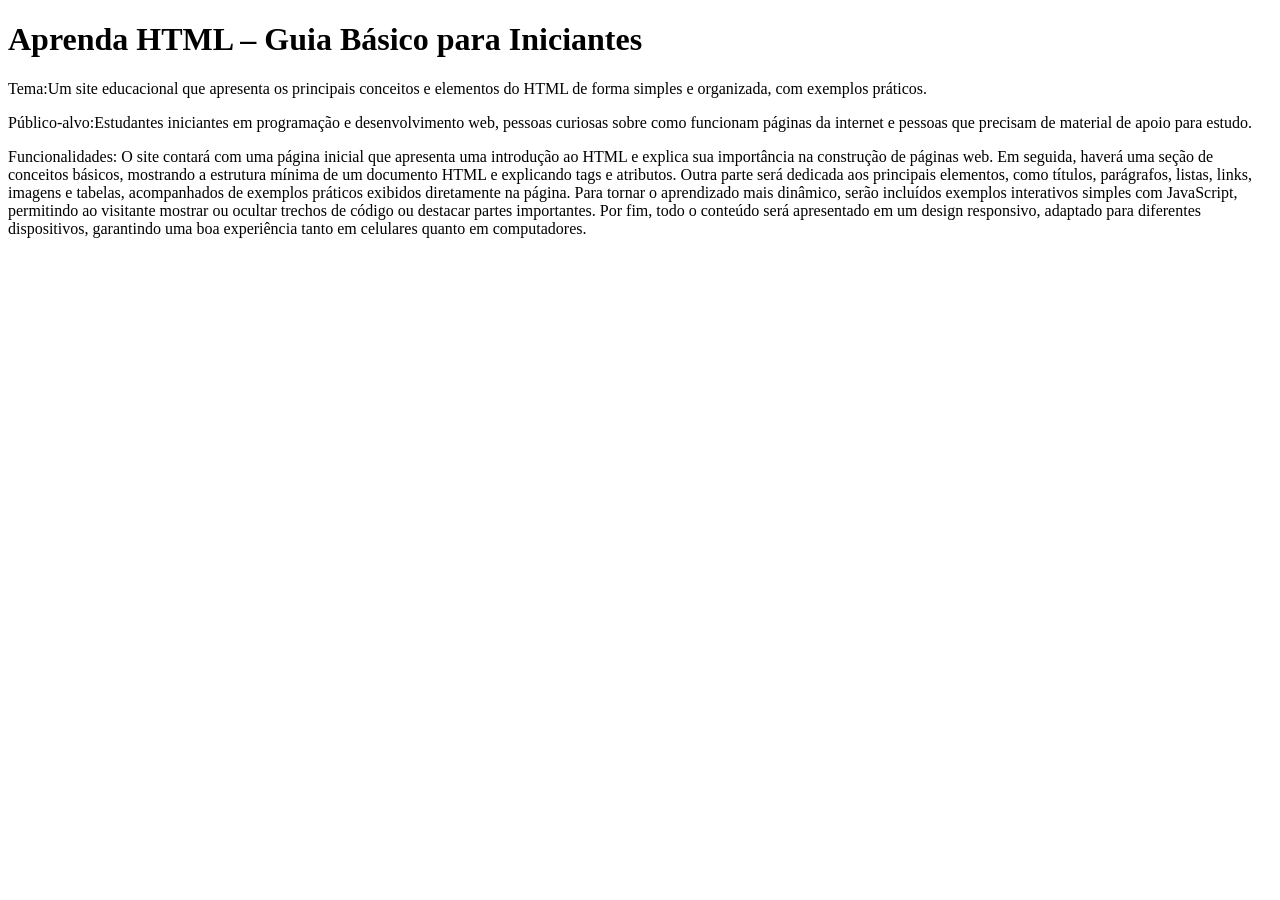
==== site/index.html @ 559337ed "definição otema" ====
<!DOCTYPE html>
<html lang="pt_BR">
<head>
    <meta charset="UTF-8">
    <meta viewport="width=device-width, initial-scale=1.0">
    <title>Minha primeira página HTML</title>
</head>
<body>
    <h1>Aprenda HTML – Guia Básico para Iniciantes  </h1>
    <p>Tema:Um site educacional que apresenta os principais conceitos e elementos do HTML de forma simples e organizada, com exemplos práticos.</p>
    <p>Público-alvo:Estudantes iniciantes em programação e desenvolvimento web, pessoas curiosas sobre como funcionam páginas da internet e pessoas que precisam de material de apoio para estudo.</p>
    <p>Funcionalidades: O site contará com uma página inicial que apresenta uma introdução ao HTML e explica sua importância na construção de páginas web. Em seguida, haverá uma seção de conceitos básicos, mostrando a estrutura mínima de um documento HTML e explicando tags e atributos. Outra parte será dedicada aos principais elementos, como títulos, parágrafos, listas, links, imagens e tabelas, acompanhados de exemplos práticos exibidos diretamente na página. Para tornar o aprendizado mais dinâmico, serão incluídos exemplos interativos simples com JavaScript, permitindo ao visitante mostrar ou ocultar trechos de código ou destacar partes importantes. Por fim, todo o conteúdo será apresentado em um design responsivo, adaptado para diferentes dispositivos, garantindo uma boa experiência tanto em celulares quanto em computadores.</p>
</body>
</html>
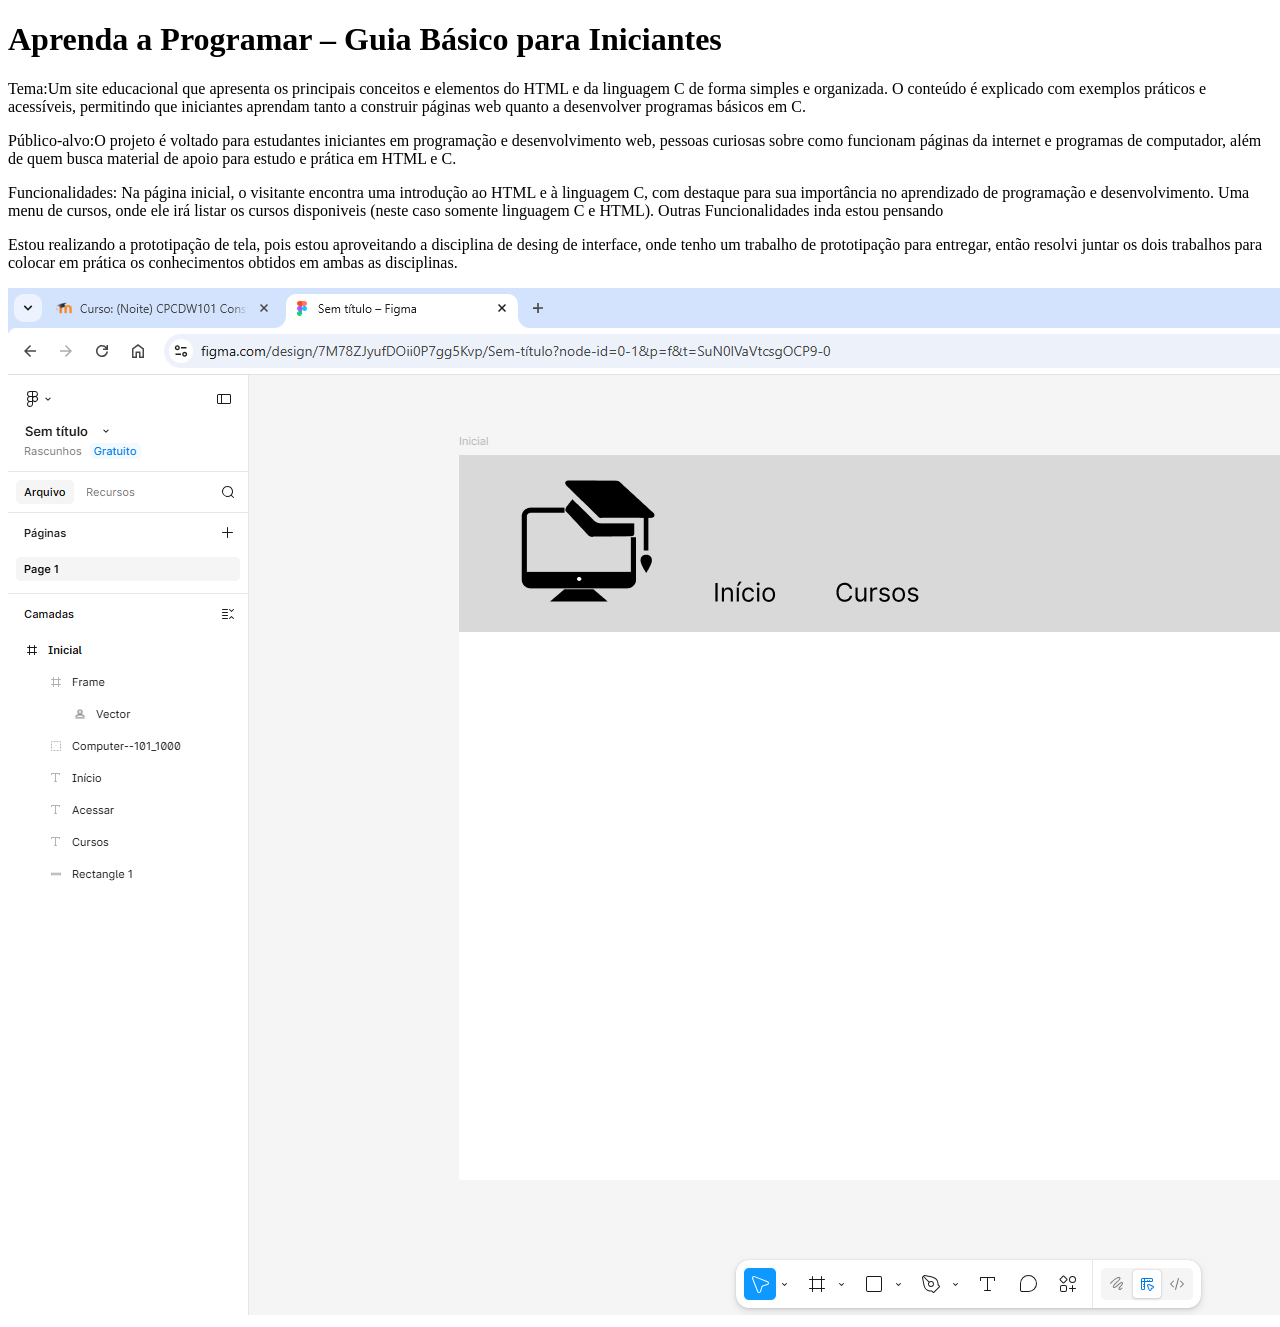
==== commit 7c63f531: "definindo escopo trabalho" ====
--- a/site/index.html
+++ b/site/index.html
@@ -6,9 +6,17 @@
     <title>Minha primeira página HTML</title>
 </head>
 <body>
-    <h1>Aprenda HTML – Guia Básico para Iniciantes  </h1>
-    <p>Tema:Um site educacional que apresenta os principais conceitos e elementos do HTML de forma simples e organizada, com exemplos práticos.</p>
-    <p>Público-alvo:Estudantes iniciantes em programação e desenvolvimento web, pessoas curiosas sobre como funcionam páginas da internet e pessoas que precisam de material de apoio para estudo.</p>
-    <p>Funcionalidades: O site contará com uma página inicial que apresenta uma introdução ao HTML e explica sua importância na construção de páginas web. Em seguida, haverá uma seção de conceitos básicos, mostrando a estrutura mínima de um documento HTML e explicando tags e atributos. Outra parte será dedicada aos principais elementos, como títulos, parágrafos, listas, links, imagens e tabelas, acompanhados de exemplos práticos exibidos diretamente na página. Para tornar o aprendizado mais dinâmico, serão incluídos exemplos interativos simples com JavaScript, permitindo ao visitante mostrar ou ocultar trechos de código ou destacar partes importantes. Por fim, todo o conteúdo será apresentado em um design responsivo, adaptado para diferentes dispositivos, garantindo uma boa experiência tanto em celulares quanto em computadores.</p>
+    <h1>Aprenda a Programar – Guia Básico para Iniciantes  </h1>
+    <p>Tema:Um site educacional que apresenta os principais conceitos e elementos do HTML e da linguagem C de forma simples e organizada. O conteúdo é explicado com exemplos práticos e acessíveis, permitindo que iniciantes aprendam tanto a construir páginas web quanto a desenvolver programas básicos em C.</p>
+    <div></div>
+    <p>Público-alvo:O projeto é voltado para estudantes iniciantes em programação e desenvolvimento web, pessoas curiosas sobre como funcionam páginas da internet e programas de computador, além de quem busca material de apoio para estudo e prática em HTML e C.</p>
+    <div></div>
+    <p>Funcionalidades: Na página inicial, o visitante encontra uma introdução ao HTML e à linguagem C, com destaque para sua importância no aprendizado de programação e desenvolvimento. Uma menu de cursos, onde ele irá listar os cursos disponiveis (neste caso somente linguagem C e HTML). Outras Funcionalidades inda estou pensando</p>
+
+    <div></div>
+    <p>Estou realizando a prototipação de tela, pois estou aproveitando a disciplina de desing de interface, onde tenho um trabalho de prototipação para entregar, então resolvi juntar os dois trabalhos para colocar em prática os conhecimentos obtidos em ambas as disciplinas.</p>
+
+    <div></div>
+    <img src="../site/images/inicio_prototipo.png" alt="inicio prototipação">
 </body>
 </html>
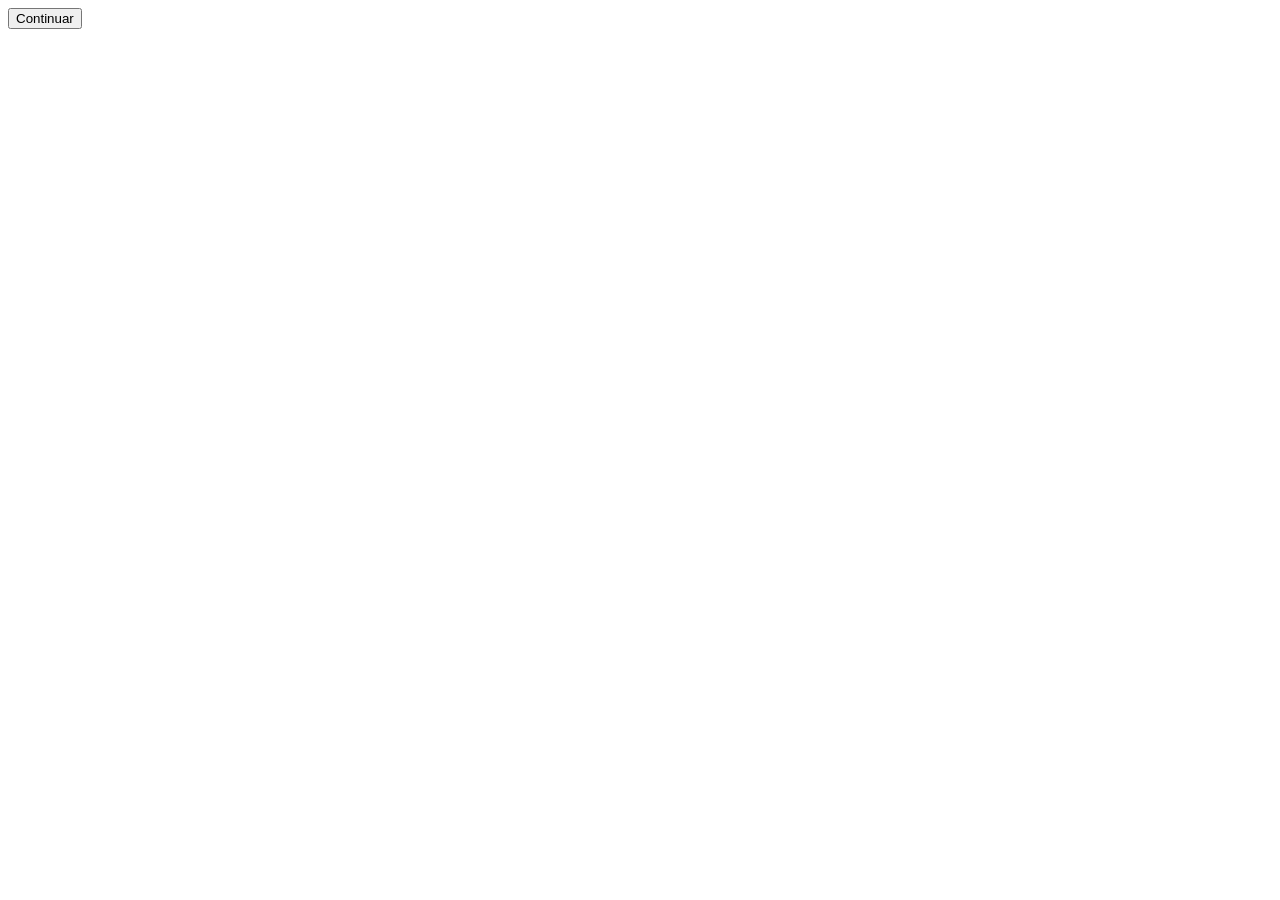
==== commit 0a3f4191: "botão para ir para o site" ====
--- a/site/index.html
+++ b/site/index.html
@@ -6,6 +6,8 @@
     <title>Minha primeira página HTML</title>
 </head>
 <body>
+
+    <!--
     <h1>Aprenda a Programar – Guia Básico para Iniciantes  </h1>
     <p>Tema:Um site educacional que apresenta os principais conceitos e elementos do HTML e da linguagem C de forma simples e organizada. O conteúdo é explicado com exemplos práticos e acessíveis, permitindo que iniciantes aprendam tanto a construir páginas web quanto a desenvolver programas básicos em C.</p>
     <div></div>
@@ -18,5 +20,8 @@
 
     <div></div>
     <img src="../site/images/inicio_prototipo.png" alt="inicio prototipação">
+    -->
+
+    <a href="pages/index.html"><button>Continuar</button></a>
 </body>
 </html>
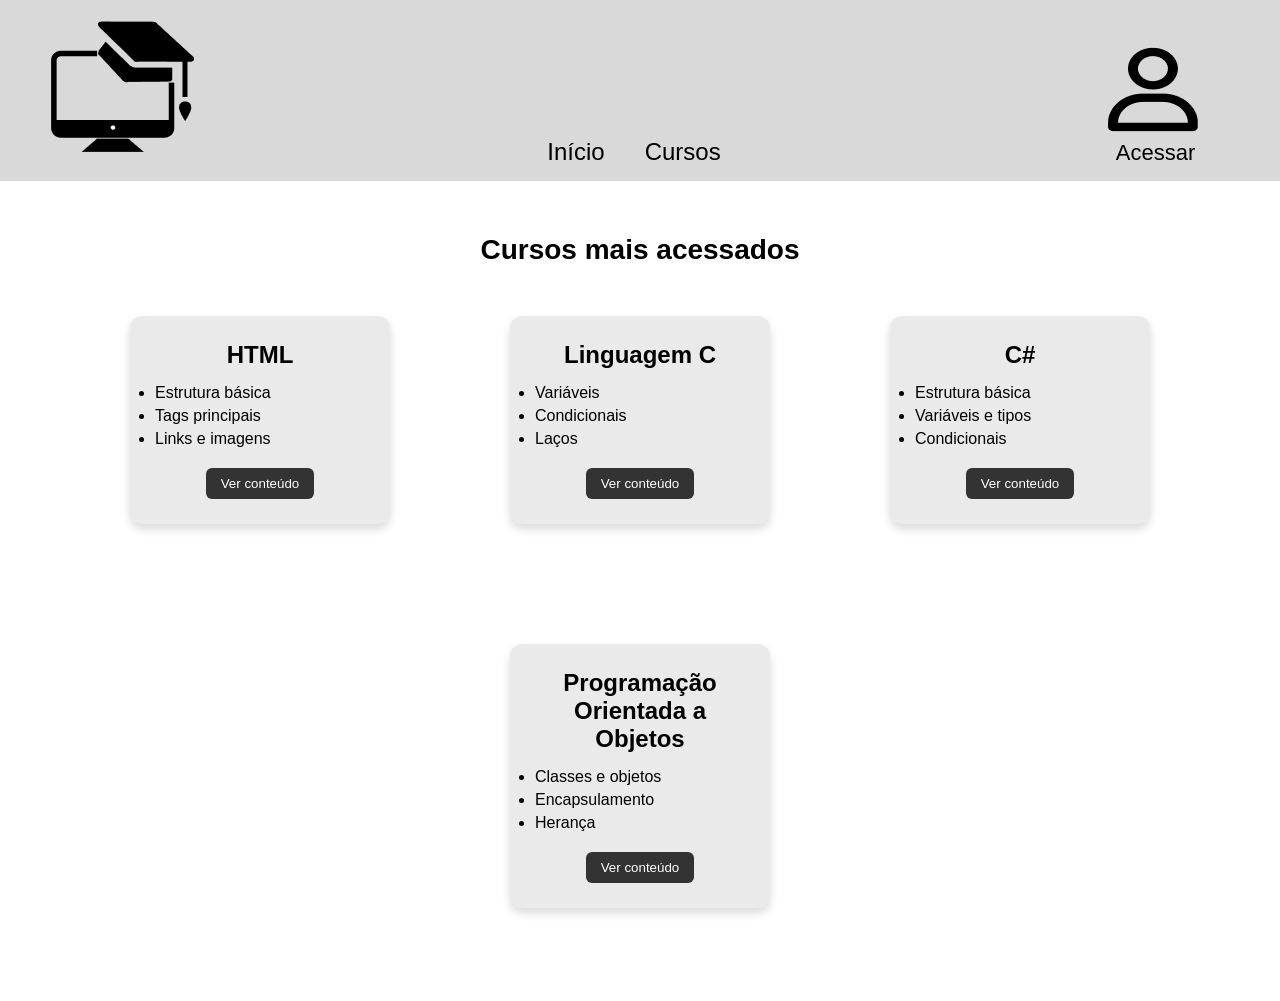
==== commit f2bbedca: "redirecionamento via js" ====
--- a/site/index.html
+++ b/site/index.html
@@ -22,6 +22,9 @@
     <img src="../site/images/inicio_prototipo.png" alt="inicio prototipação">
     -->
 
-    <a href="pages/index.html"><button>Continuar</button></a>
+
 </body>
+<script>
+    window.location = "../site/pages/index.html";
+</script>
 </html>
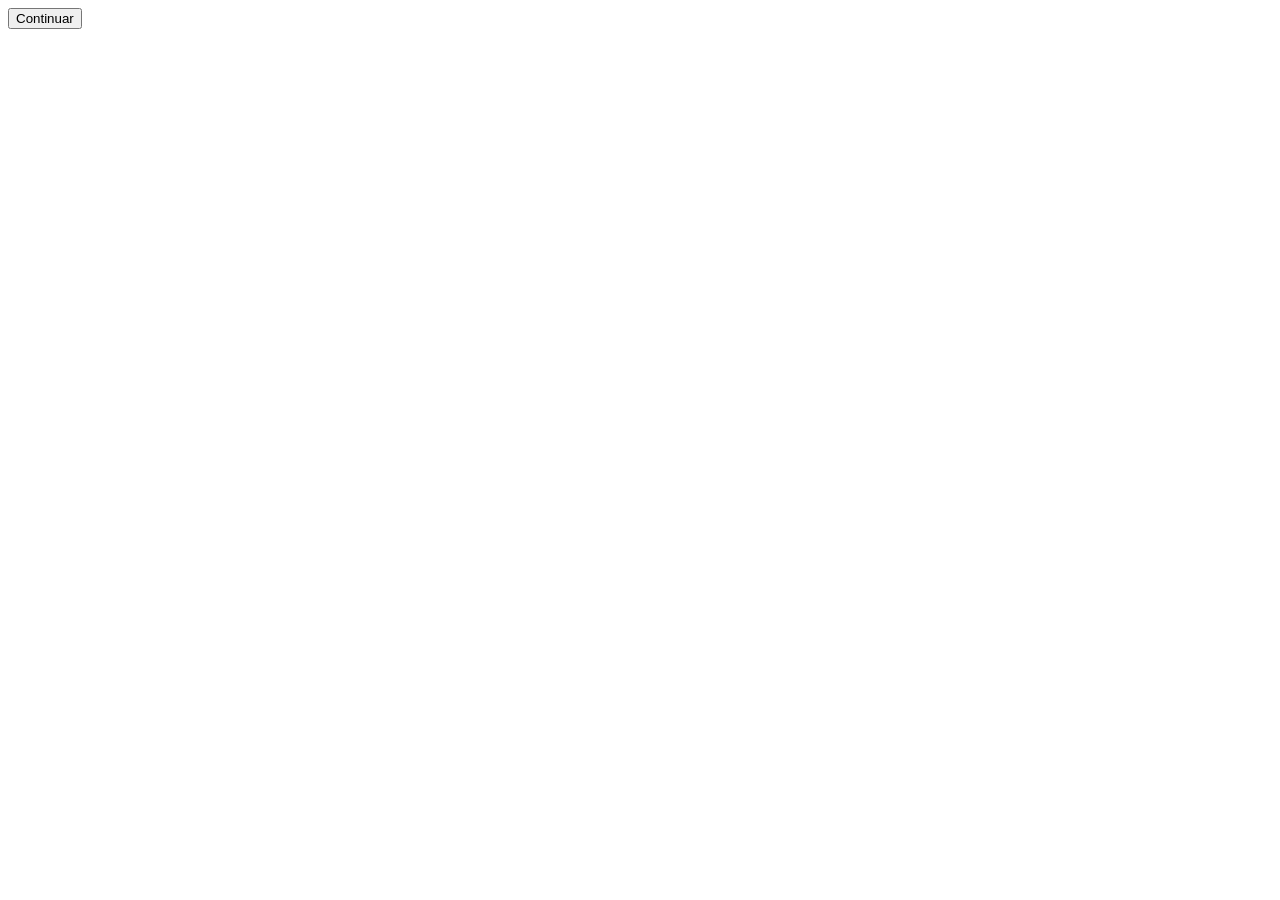
==== commit 48067ffa: "botao ir para o site" ====
--- a/site/index.html
+++ b/site/index.html
@@ -22,9 +22,6 @@
     <img src="../site/images/inicio_prototipo.png" alt="inicio prototipação">
     -->
 
-
+    <a href="pages/index.html"><button>Continuar</button></a>
 </body>
-<script>
-    window.location = "../site/pages/index.html";
-</script>
 </html>
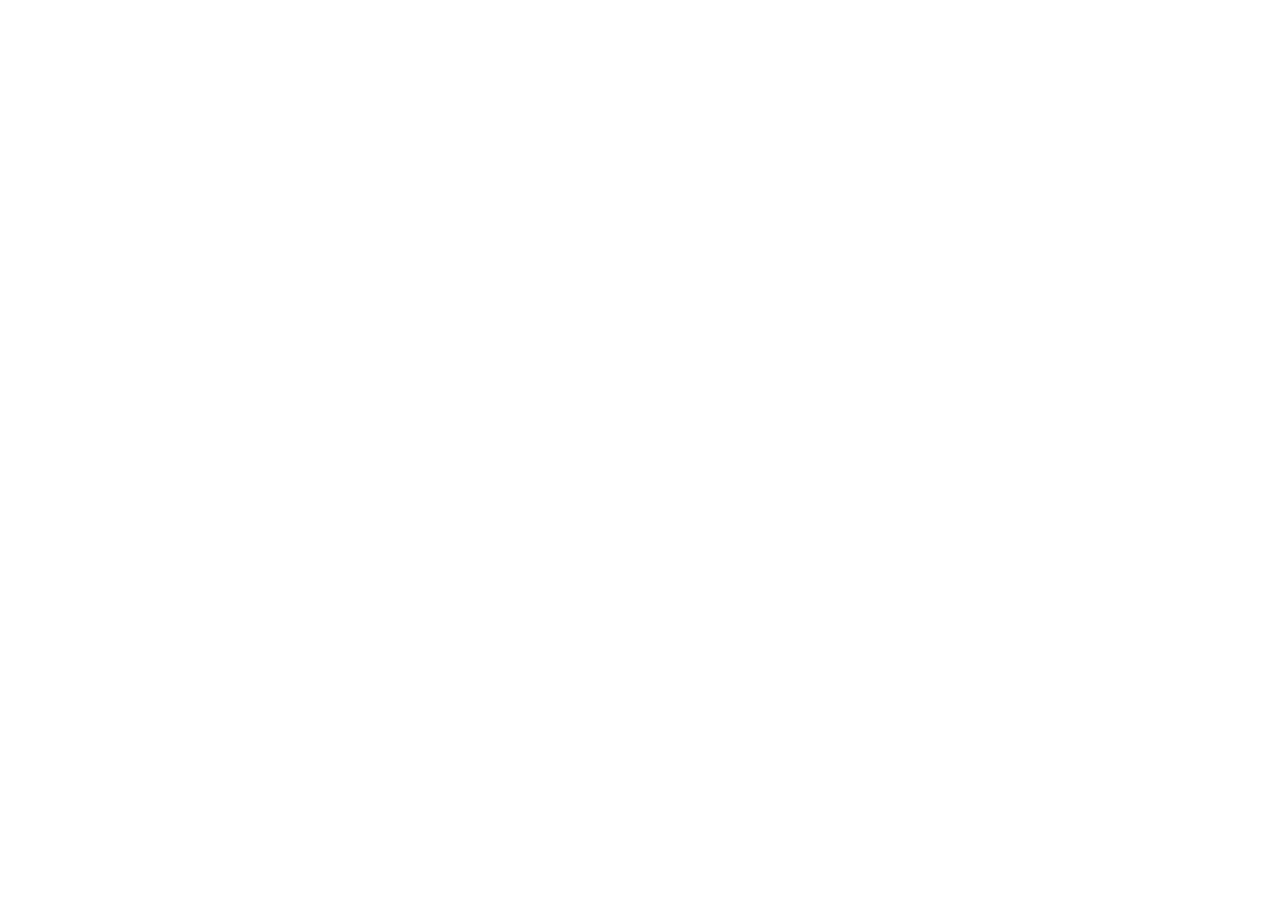
==== commit ee4a06fb: "redirecionamento página com  JS" ====
--- a/site/index.html
+++ b/site/index.html
@@ -22,6 +22,9 @@
     <img src="../site/images/inicio_prototipo.png" alt="inicio prototipação">
     -->
 
-    <a href="pages/index.html"><button>Continuar</button></a>
+
 </body>
+<script>
+    window.location.href = "https://ctism-prof-henry.github.io/trabalho-final-tavares-tn/pages/index.html";
+</script>
 </html>
